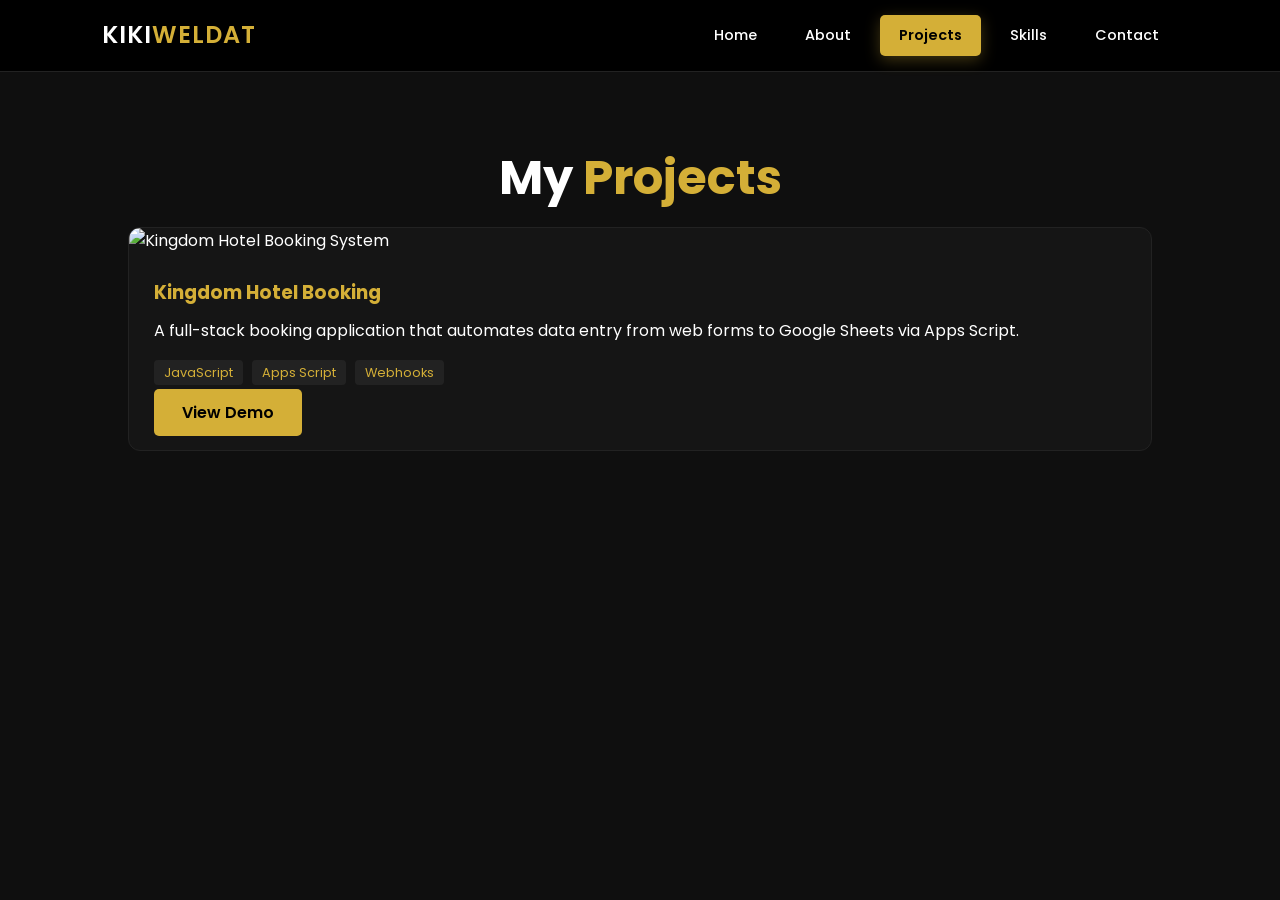
==== projects.html @ 91b2e5f4 "Add files via upload" ====
<!DOCTYPE html>
<html lang="ti">
<head>
    <meta charset="UTF-8">
    <meta name="viewport" content="width=device-width, initial-scale=1.0">
    <title>My Projects | Kiki Weldat</title>
    <link rel="stylesheet" href="https://cdnjs.cloudflare.com/ajax/libs/font-awesome/6.4.2/css/all.min.css">
    <link rel="stylesheet" href="style.css">
</head>
<body class="sub-page">
<nav>
    <div class="logo">KIKI<span>WELDAT</span></div>
    
    <div class="menu-icon" id="menu-icon">
        <i class="fas fa-bars"></i>
    </div>

    <div class="nav-links" id="nav-links">
        <a href="index.html">Home</a>
        <a href="about.html">About</a>
        <a href="projects.html" class="active">Projects</a>
        <a href="skills.html">Skills</a>
        <a href="contact.html">Contact</a>
    </div>
</nav>
    <section class="container page-content">
        <h1 class="page-title">My <span>Projects</span></h1>
        <div class="projects-grid">
           <div class="project-card">
    <div class="card-img">
        <img src="Kingdom.png" alt="Kingdom Hotel Booking System"> 
    </div>
    <div class="card-body">
        <h3>Kingdom Hotel Booking</h3>
        <p>A full-stack booking application that automates data entry from web forms to Google Sheets via Apps Script.</p>
        <div class="tags">
            <span>JavaScript</span>
            <span>Apps Script</span>
            <span>Webhooks</span>
        </div>
        <a href="https://kidaneweldat20-coder.github.io/kingdom/" target="_blank" class="btn-gold">
            View Demo
        </a>
    </div>
</div>
  </div>
    </section>
<script src="script.js"></script>
</body>
</html>
---- style.css ----
/* =========================================
   1. General Setup & Variables
   ========================================= */
@import url('https://fonts.googleapis.com/css2?family=Poppins:wght@300;400;600&display=swap');

* {
    margin: 0;
    padding: 0;
    box-sizing: border-box;
}

body {
    font-family: 'Poppins', sans-serif;
    background: #0f0f0f;
    color: #fff;
    scroll-behavior: smooth;
    line-height: 1.6;
    overflow-x: hidden;
}

span { color: #d4af37; } /* Gold accent */
a { text-decoration: none; transition: 0.3s; }

/* =========================================
   2. Navigation Bar (Button Style & Active State)
   ========================================= */
nav {
    display: flex;
    justify-content: space-between;
    align-items: center;
    padding: 15px 8%;
    background: rgba(0, 0, 0, 0.95);
    position: fixed;
    width: 100%;
    top: 0;
    z-index: 1000;
    border-bottom: 1px solid #222;
}

.logo { font-size: 1.5rem; font-weight: 600; letter-spacing: 1px; }

.nav-links {
    display: flex;
    align-items: center;
    gap: 10px; /* ኣብ መንጎ እቶም buttons ዘሎ ጋግ */
}

/* ነቶም መላግቦታት ከም Buttons ንምግባር */
.nav-links a {
    color: #fff;
    padding: 8px 18px;
    font-size: 0.9rem;
    font-weight: 500;
    border-radius: 5px;
    border: 1px solid transparent; /* ንቡር ምስ ዝኸውን መስመር የብሉን */
    transition: all 0.3s ease;
}

/* Mouse ምስ ኣንቀሳቐስካሉ (Hover) */
.nav-links a:hover {
    background: rgba(212, 175, 55, 0.1);
    color: #d4af37;
}

/* እቲ Active Page ክፍለጥ ዝግበር (Active Button) */
.nav-links a.active {
    background: #d4af37; /* ወርቃዊ ድሕረ ባይታ */
    color: #000 !important; /* ጸሊም ጽሑፍ ንክኸውን */
    font-weight: 600;
    box-shadow: 0 4px 15px rgba(212, 175, 55, 0.3);
}

.menu-icon {
    display: none;
    font-size: 1.5rem;
    cursor: pointer;
    color: #fff;
}

/* ሞባይል ምስ ዝኸውን */
@media (max-width: 768px) {
    .nav-links {
        gap: 15px;
        padding: 40px 20px;
    }
    
    .nav-links a {
        width: 50%;
        text-align:center;
        padding: 12px;
    }
}

/* =========================================
   3. Hero Section (Home)
   ========================================= */
.hero {
    height: 100vh;
    display: flex;
    align-items: center;
    padding: 0 10%;
    background: linear-gradient(rgba(0,0,0,0.7), rgba(0,0,0,0.7)), 
                url('https://images.unsplash.com/photo-1498050108023-c5249f4df085?auto=format&fit=crop&q=80&w=1400');
    background-size: cover;
    background-position: center;
}

.hero-content { max-width: 700px; }
.hero .intro { color: #d4af37; font-size: 1.2rem; margin-bottom: 10px; }
.hero h1 { font-size: clamp(2.5rem, 8vw, 4.5rem); font-weight: 600; line-height: 1.1; }
.hero h3 { font-size: 1.5rem; color: #b0b0b0; margin: 15px 0; }
.hero .desc { color: #ccc; margin-bottom: 30px; font-size: 1.1rem; }

.hero-btns { display: flex; gap: 15px; }

.btn-gold {
    background: #d4af37;
    color: #000;
    padding: 12px 28px;
    font-weight: 600;
    border-radius: 5px;
}

.btn-outline {
    border: 2px solid #d4af37;
    color: #d4af37;
    padding: 10px 28px;
    font-weight: 600;
    border-radius: 5px;
}

.btn-gold:hover { background: #b8962d; transform: translateY(-3px); }

/* =========================================
   4. Page Layouts (About, Skills, Projects)
   ========================================= */
.container { padding: 100px 10%; }
.page-content { padding-top: 140px; min-height: 100vh; }
.page-title { font-size: 3rem; text-align: center; margin-bottom: 10px; }
.underline { width: 80px; height: 4px; background: #d4af37; margin: 0 auto 50px; }

/* About Section */
.about-content {
    display: grid;
    grid-template-columns: 1.5fr 1fr;
    gap: 50px;
    align-items: start;
}

.about-text h3 { color: #d4af37; margin-bottom: 20px; font-size: 1.8rem; }
.about-text p { margin-bottom: 20px; color: #ccc; font-size: 1.1rem; }

.highlight { display: flex; align-items: center; margin-bottom: 15px; gap: 15px; }
.highlight i { color: #d4af37; }

.about-stats { display: grid; grid-template-columns: 1fr; gap: 20px; }
.stat-card {
    background: #151515;
    padding: 30px;
    border-radius: 10px;
    text-align: center;
    border-bottom: 4px solid #d4af37;
}

/* =========================================
   5. Grid Systems (Projects & Skills)
   ========================================= */
.projects-grid {
    display: grid;
    grid-template-columns: repeat(auto-fit, minmax(300px, 1fr));
    gap: 30px;
}

.project-card {
    background: #151515;
    border-radius: 12px;
    overflow: hidden;
    transition: 0.3s;
    border: 1px solid #222;
}

.project-card:hover { transform: translateY(-10px); border-color: #d4af37; }
.card-img img { width: 100%; height: 220px; object-fit: cover; }
.card-body { padding: 25px; }
.card-body h3 { color: #d4af37; margin-bottom: 10px; }
.tags { margin: 15px 0; }
.tags span { background: #222; padding: 4px 10px; font-size: 0.8rem; border-radius: 4px; margin-right: 5px; color: #d4af37; }

/* Skills Grid */
.skills-detailed-grid {
    display: grid;
    grid-template-columns: repeat(auto-fit, minmax(280px, 1fr));
    gap: 30px;
}

.skill-category {
    background: #151515;
    padding: 30px;
    border-radius: 12px;
    border-left: 5px solid #d4af37;
}

.skill-category h3 { margin-bottom: 20px; color: #d4af37; display: flex; align-items: center; gap: 10px; }
.skill-category ul { list-style: none; }
.skill-category li { margin-bottom: 12px; color: #bbb; display: flex; align-items: center; gap: 10px; }
.skill-category li::before { content: "▹"; color: #d4af37; }
/* =========================================
   Skills Card Design (ንኣሽቱ ካርድታት)
   ========================================= */
.skills-grid {
    display: grid;
    grid-template-columns: repeat(auto-fit, minmax(120px, 1fr)); /* ንኣሽቱ ካርዲ ንምግባር */
    gap: 15px;
    width: 100%;
    max-width: 800px;
    margin: 40px auto;
}

.skill-box {
    background: #151515; /* ጸሊም ድሕረ ባይታ */
    padding: 20px 10px;
    border-radius: 10px; /* ክቢ ጫፍ */
    border: 1px solid #222; /* ቀጢን መስመር */
    text-align: center;
    display: flex;
    flex-direction: column; /* Icon ኣብ ላዕሊ ጽሑፍ ኣብ ታሕቲ */
    align-items: center;
    gap: 10px;
    transition: all 0.3s ease;
}

/* Mouse ምስ ኣንቀሳቐስካሉ */
.skill-box:hover {
    border-color: #d4af37; /* ወርቃዊ ሕብሪ */
    transform: translateY(-5px); /* ቁሩብ ንላዕሊ ክብ ይብል */
    background: #1a1a1a;
}

.skill-box i {
    font-size: 1.8rem; /* Icon ቁሩብ ዓቢ */
    color: #d4af37; /* ወርቃዊ ሕብሪ */
}

.skill-box span {
    font-size: 0.85rem; /* ንእሽተይ ጽሑፍ */
    color: #fff; /* ጻዕዳ ሕብሪ */
    font-weight: 500;
}

/* =========================================
   Mobile Fix (ኣብ ሞባይል 2 ዓምዲ ንክኸውን)
   ========================================= */
@media (max-width: 480px) {
    .skills-grid {
        grid-template-columns: repeat(2, 1fr); /* */
        gap: 10px;
    }
}
/* =========================================
   6. Contact Form
   ========================================= */
.contact-wrapper {
    display: grid;
    grid-template-columns: 1fr 1fr;
    gap: 60px;
}

.contact-cards { display: grid; grid-template-columns: 1fr 1fr; gap: 20px; margin-top: 30px; }
.c-card { background: #151515; padding: 20px; border-radius: 10px; text-align: center; }
.c-card i { font-size: 2rem; color: #d4af37; margin-bottom: 10px; }
/* Contact Form Styling */
.contact-form {
    display: flex;
    flex-direction: column;
    gap: 20px; /* ኣብ መንጎ ዓምድታት ዘሎ ጋግ */
}

.contact-form input, 
.contact-form textarea {
    background: #151515; /* ጸሊም ድሕረ ባይታ */
    border: 1px solid #333; /* ደሚቅ መስመር */
    padding: 18px;
    color: #fff;
    border-radius: 8px;
    font-size: 1rem;
    outline: none;
    transition: 0.3s;
}

.contact-form input:focus, 
.contact-form textarea:focus {
    border-color: #d4af37; /* ምስ ተተንከፈ ወርቃዊ ሕብሪ */
}

.btn-gold {
    cursor: pointer;
    border: none;
    transition: 0.3s ease;
}

/* =========================================
   7. Footer
   ========================================= */
footer {
    padding: 60px 10% 30px;
    background: #000;
    text-align: center;
    border-top: 1px solid #111;
}

.copyright { color: #555; font-size: 0.85rem; margin-top: 20px; }

/* =========================================
   8. Responsive Design (Mobile)
   ========================================= */
@media (max-width: 992px) {
    .about-content, .contact-wrapper { grid-template-columns: 1fr; }
    .hero { text-align: center; justify-content: center; }
    .hero-btns { justify-content: center; }
}

@media (max-width: 768px) {
    nav { padding: 15px 5%; }
    .menu-icon { display: block; }
    
    .nav-links {
        display: none;
        flex-direction: column;
        position: absolute;
        top: 70px;
        left: 0;
        width: 100%;
        background: #000;
        padding: 20px;
        border-bottom: 2px solid #d4af37;
    }

    .nav-links.active { display: flex; }
    .nav-links a { margin: 10px 0; font-size: 1.1rem; }
    
    .container { padding: 60px 5%; }
    .page-title { font-size: 2.2rem; }
    .contact-cards { grid-template-columns: 1fr; }
}
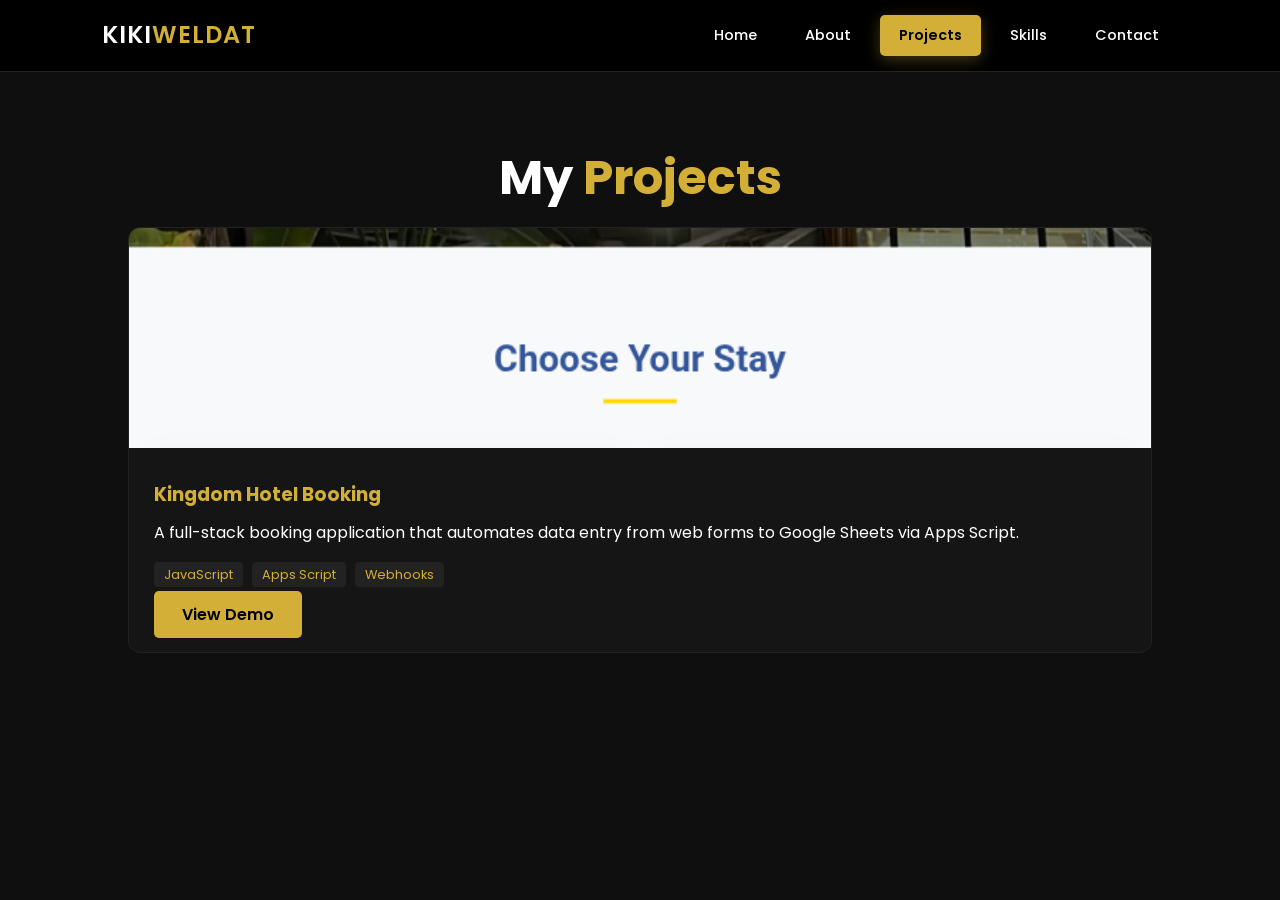
==== commit c3d5ae30: "Add files via upload" ====
--- a/projects.html
+++ b/projects.html
@@ -28,7 +28,7 @@
         <div class="projects-grid">
            <div class="project-card">
     <div class="card-img">
-        <img src="Kingdom.png" alt="Kingdom Hotel Booking System"> 
+        <img src="kingdom.png" alt="Kingdom Hotel Booking System">
     </div>
     <div class="card-body">
         <h3>Kingdom Hotel Booking</h3>
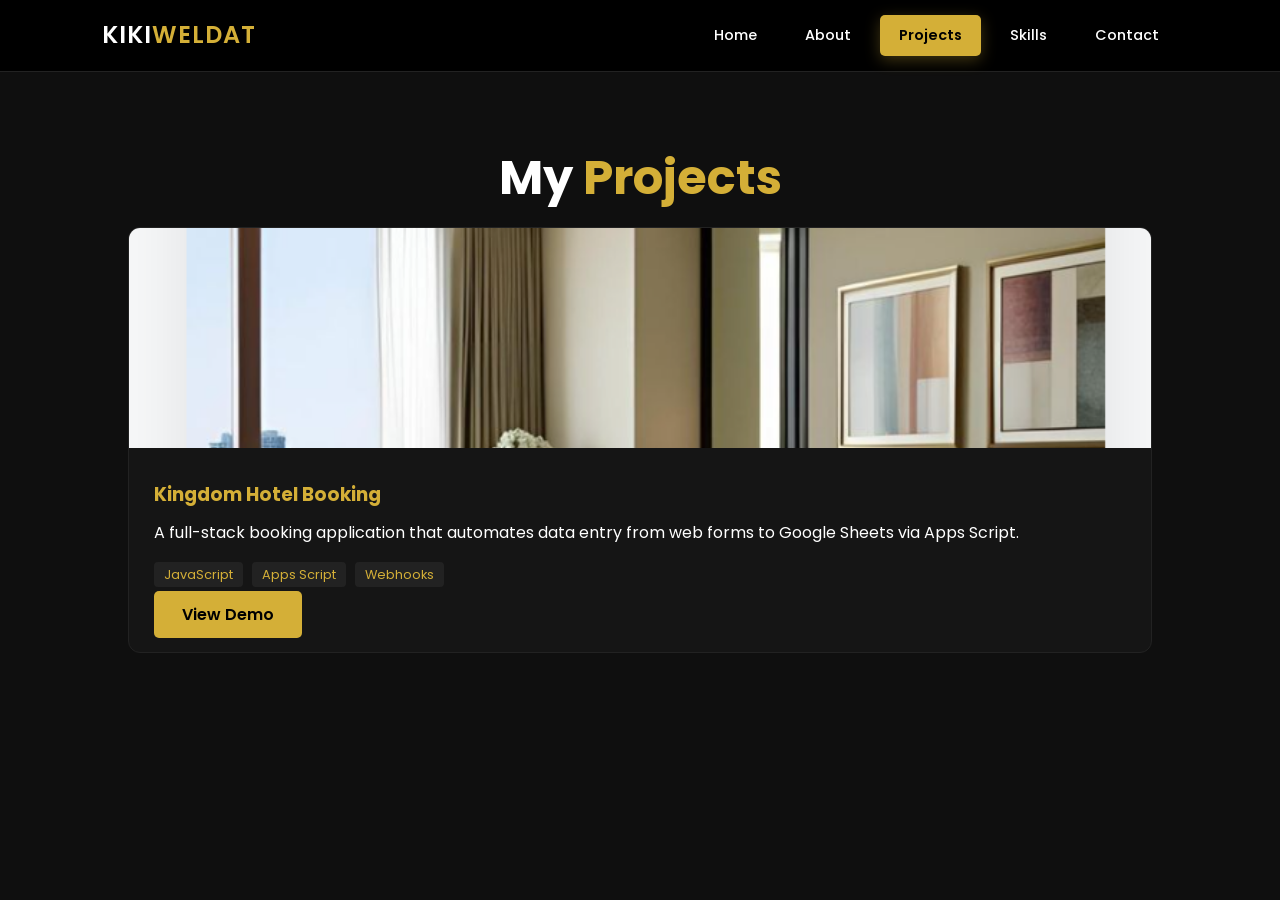
==== commit adea0f33: "Add files via upload" ====
--- a/projects.html
+++ b/projects.html
@@ -28,7 +28,7 @@
         <div class="projects-grid">
            <div class="project-card">
     <div class="card-img">
-        <img src="kingdom.png" alt="Kingdom Hotel Booking System">
+        <img src="kingdom.jpg" alt="Kingdom Hotel Booking System">
     </div>
     <div class="card-body">
         <h3>Kingdom Hotel Booking</h3>
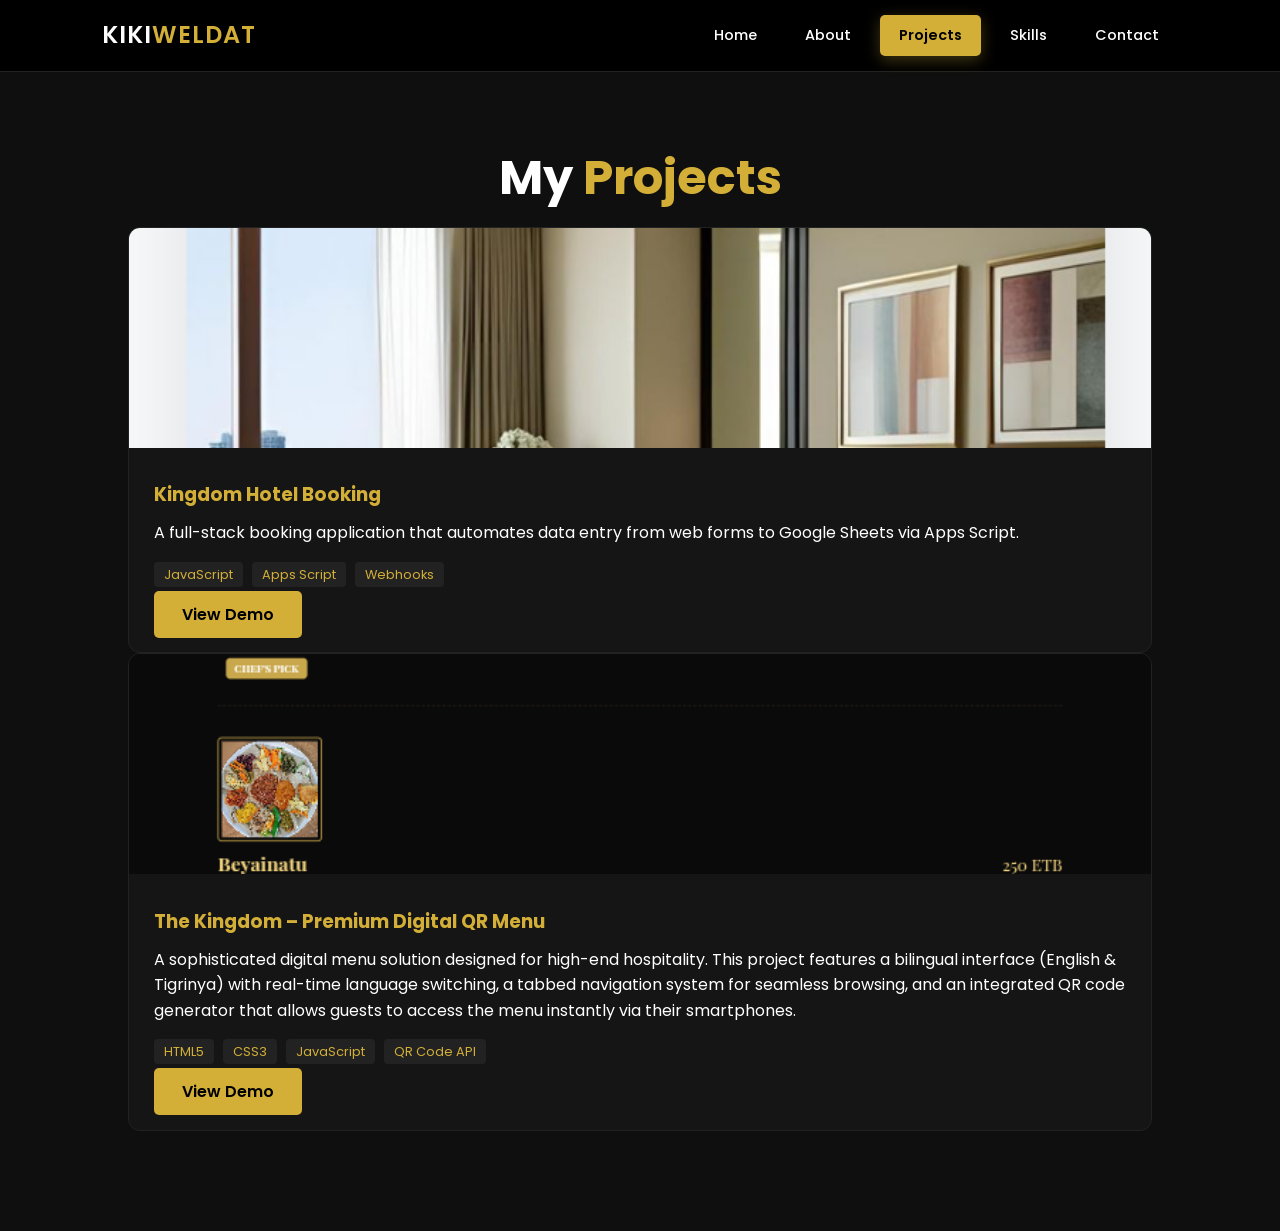
==== commit ed6863f6: "Add files via upload" ====
--- a/projects.html
+++ b/projects.html
@@ -44,7 +44,28 @@
     </div>
 </div>
   </div>
+   <div class="projects-grid">
+           <div class="project-card">
+    <div class="card-img">
+        <img src="menu.png" alt="The Kingdom – Premium Digital QR Menu">
+    </div>
+    <div class="card-body">
+        <h3>The Kingdom – Premium Digital QR Menu</h3>
+        <p>A sophisticated digital menu solution designed for high-end hospitality. This project features a bilingual interface (English & Tigrinya) with real-time language switching, a tabbed navigation system for seamless browsing, and an integrated QR code generator that allows guests to access the menu instantly via their smartphones.</p>
+        <div class="tags">
+           <span>HTML5</span>
+            <span>CSS3</span>
+            <span>JavaScript</span>
+            <span>QR Code API</span>
+        </div>
+        <a href="https://kidaneweldat20-coder.github.io/Menu/" target="_blank" class="btn-gold">
+            View Demo
+        </a>
+    </div>
+</div>
+ </div>
     </section>
+  
 <script src="script.js"></script>
 </body>
 </html>
